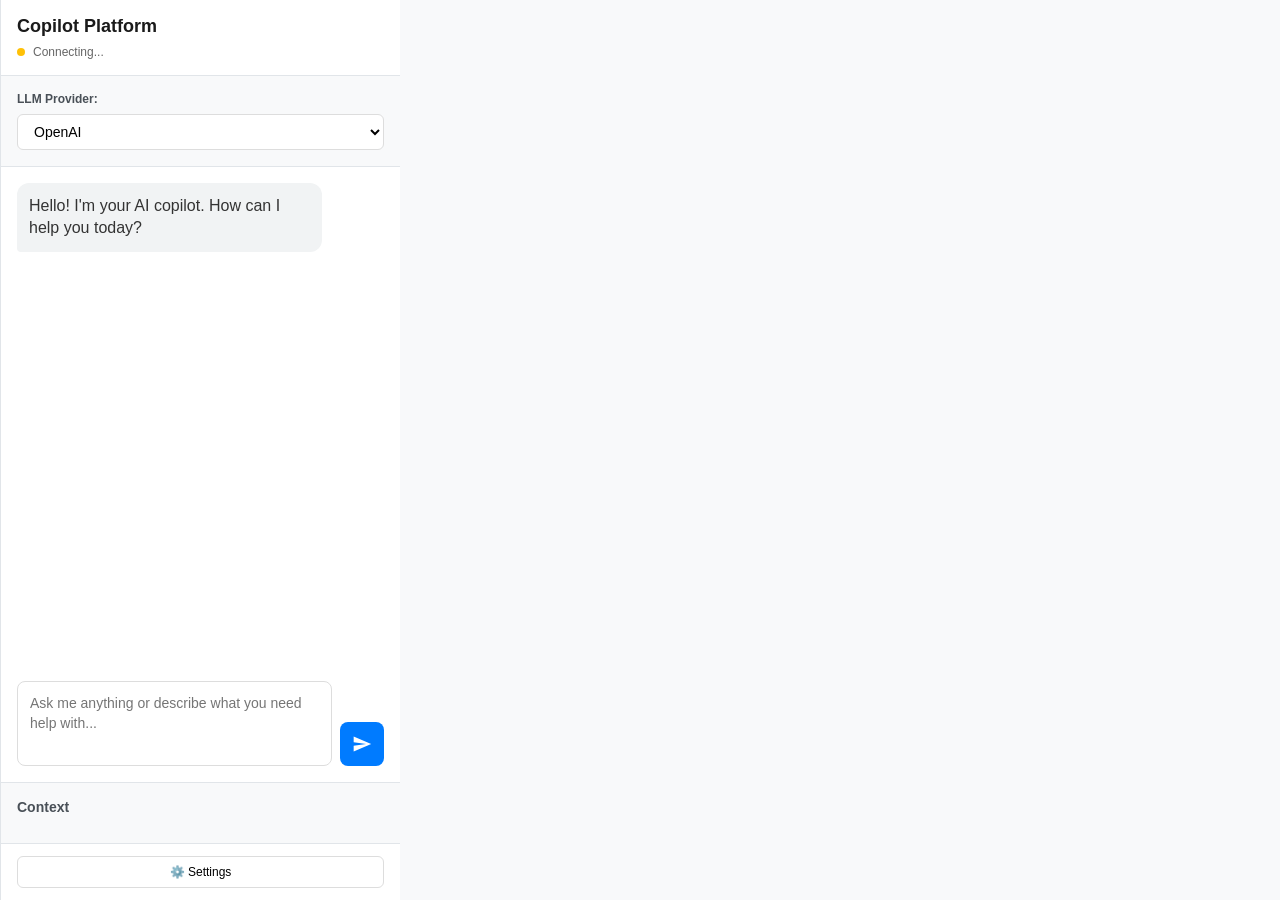
==== extension/sidebar/index.html @ 63136afc "refactor: restructure Chrome extension with sidebar, content scripts, and LLM selector" ====
<!DOCTYPE html>
<html lang="en">
<head>
    <meta charset="UTF-8">
    <meta name="viewport" content="width=device-width, initial-scale=1.0">
    <title>Copilot Platform</title>
    <link rel="stylesheet" href="styles.css">
</head>
<body>
    <div class="sidebar-container">
        <header class="sidebar-header">
            <h1>Copilot Platform</h1>
            <div class="status-indicator">
                <span class="status-dot" id="statusDot"></span>
                <span id="statusText">Connecting...</span>
            </div>
        </header>

        <main class="sidebar-main">
            <div class="llm-selector">
                <label for="llmProvider">LLM Provider:</label>
                <select id="llmProvider">
                    <option value="local">Local</option>
                    <option value="onprem">On-Prem</option>
                    <option value="openai" selected>OpenAI</option>
                    <option value="gemini">Gemini</option>
                </select>
            </div>

            <div class="chat-container">
                <div class="messages" id="messages">
                    <div class="message assistant">
                        <p>Hello! I'm your AI copilot. How can I help you today?</p>
                    </div>
                </div>
                
                <div class="input-container">
                    <textarea 
                        id="messageInput" 
                        placeholder="Ask me anything or describe what you need help with..."
                        rows="3"
                    ></textarea>
                    <button id="sendButton" class="send-button">
                        <svg width="20" height="20" viewBox="0 0 24 24" fill="none">
                            <path d="M2 21L23 12L2 3V10L17 12L2 14V21Z" fill="currentColor"/>
                        </svg>
                    </button>
                </div>
            </div>

            <div class="context-info" id="contextInfo">
                <h3>Context</h3>
                <div class="context-item" id="selectedTextInfo" style="display: none;">
                    <strong>Selected Text:</strong>
                    <span id="selectedTextPreview"></span>
                </div>
                <div class="context-item" id="pdfTextInfo" style="display: none;">
                    <strong>PDF Content:</strong>
                    <span id="pdfTextPreview"></span>
                </div>
            </div>
        </main>

        <footer class="sidebar-footer">
            <div class="settings">
                <button id="settingsBtn" class="settings-btn">
                    ⚙️ Settings
                </button>
            </div>
        </footer>
    </div>

    <script src="sidebar.js"></script>
</body>
</html>
---- extension/sidebar/styles.css ----
* {
    margin: 0;
    padding: 0;
    box-sizing: border-box;
}

body {
    font-family: -apple-system, BlinkMacSystemFont, 'Segoe UI', Roboto, sans-serif;
    background: #f8f9fa;
    color: #333;
    height: 100vh;
    overflow: hidden;
}

.sidebar-container {
    display: flex;
    flex-direction: column;
    height: 100vh;
    width: 400px;
    background: white;
    border-left: 1px solid #e1e5e9;
}

.sidebar-header {
    padding: 16px;
    border-bottom: 1px solid #e1e5e9;
    background: #fff;
}

.sidebar-header h1 {
    font-size: 18px;
    font-weight: 600;
    margin-bottom: 8px;
    color: #1a1a1a;
}

.status-indicator {
    display: flex;
    align-items: center;
    gap: 8px;
    font-size: 12px;
    color: #666;
}

.status-dot {
    width: 8px;
    height: 8px;
    border-radius: 50%;
    background: #ffc107;
    animation: pulse 2s infinite;
}

.status-dot.connected {
    background: #28a745;
    animation: none;
}

.status-dot.error {
    background: #dc3545;
    animation: none;
}

@keyframes pulse {
    0%, 100% { opacity: 1; }
    50% { opacity: 0.5; }
}

.sidebar-main {
    flex: 1;
    display: flex;
    flex-direction: column;
    overflow: hidden;
}

.llm-selector {
    padding: 16px;
    border-bottom: 1px solid #e1e5e9;
    background: #f8f9fa;
}

.llm-selector label {
    display: block;
    font-size: 12px;
    font-weight: 600;
    margin-bottom: 8px;
    color: #495057;
}

.llm-selector select {
    width: 100%;
    padding: 8px 12px;
    border: 1px solid #ddd;
    border-radius: 6px;
    background: white;
    font-size: 14px;
    cursor: pointer;
}

.llm-selector select:focus {
    outline: none;
    border-color: #007bff;
    box-shadow: 0 0 0 2px rgba(0, 123, 255, 0.25);
}

.chat-container {
    flex: 1;
    display: flex;
    flex-direction: column;
    padding: 16px;
}

.messages {
    flex: 1;
    overflow-y: auto;
    margin-bottom: 16px;
    padding-right: 8px;
}

.message {
    margin-bottom: 12px;
    padding: 12px;
    border-radius: 12px;
    max-width: 85%;
    word-wrap: break-word;
}

.message.user {
    background: #007bff;
    color: white;
    margin-left: auto;
    border-bottom-right-radius: 4px;
}

.message.assistant {
    background: #f1f3f4;
    color: #333;
    border-bottom-left-radius: 4px;
}

.message p {
    margin: 0;
    line-height: 1.4;
}

.input-container {
    display: flex;
    gap: 8px;
    align-items: flex-end;
}

#messageInput {
    flex: 1;
    padding: 12px;
    border: 1px solid #ddd;
    border-radius: 8px;
    resize: none;
    font-family: inherit;
    font-size: 14px;
    line-height: 1.4;
    max-height: 100px;
}

#messageInput:focus {
    outline: none;
    border-color: #007bff;
    box-shadow: 0 0 0 2px rgba(0, 123, 255, 0.25);
}

.send-button {
    padding: 12px;
    background: #007bff;
    color: white;
    border: none;
    border-radius: 8px;
    cursor: pointer;
    display: flex;
    align-items: center;
    justify-content: center;
    transition: background-color 0.2s;
}

.send-button:hover {
    background: #0056b3;
}

.send-button:disabled {
    background: #6c757d;
    cursor: not-allowed;
}

.context-info {
    padding: 16px;
    border-top: 1px solid #e1e5e9;
    background: #f8f9fa;
    max-height: 150px;
    overflow-y: auto;
}

.context-info h3 {
    font-size: 14px;
    font-weight: 600;
    margin-bottom: 12px;
    color: #495057;
}

.context-item {
    margin-bottom: 8px;
    font-size: 12px;
}

.context-item strong {
    display: block;
    margin-bottom: 4px;
    color: #495057;
}

.context-item span {
    color: #666;
    word-break: break-word;
}

.sidebar-footer {
    padding: 12px 16px;
    border-top: 1px solid #e1e5e9;
    background: white;
}

.settings-btn {
    width: 100%;
    padding: 8px;
    background: transparent;
    border: 1px solid #ddd;
    border-radius: 6px;
    cursor: pointer;
    font-size: 12px;
    transition: background-color 0.2s;
}

.settings-btn:hover {
    background: #f8f9fa;
}

/* Scrollbar styling */
.messages::-webkit-scrollbar,
.context-info::-webkit-scrollbar {
    width: 6px;
}

.messages::-webkit-scrollbar-track,
.context-info::-webkit-scrollbar-track {
    background: #f1f1f1;
    border-radius: 3px;
}

.messages::-webkit-scrollbar-thumb,
.context-info::-webkit-scrollbar-thumb {
    background: #c1c1c1;
    border-radius: 3px;
}

.messages::-webkit-scrollbar-thumb:hover,
.context-info::-webkit-scrollbar-thumb:hover {
    background: #a8a8a8;
}
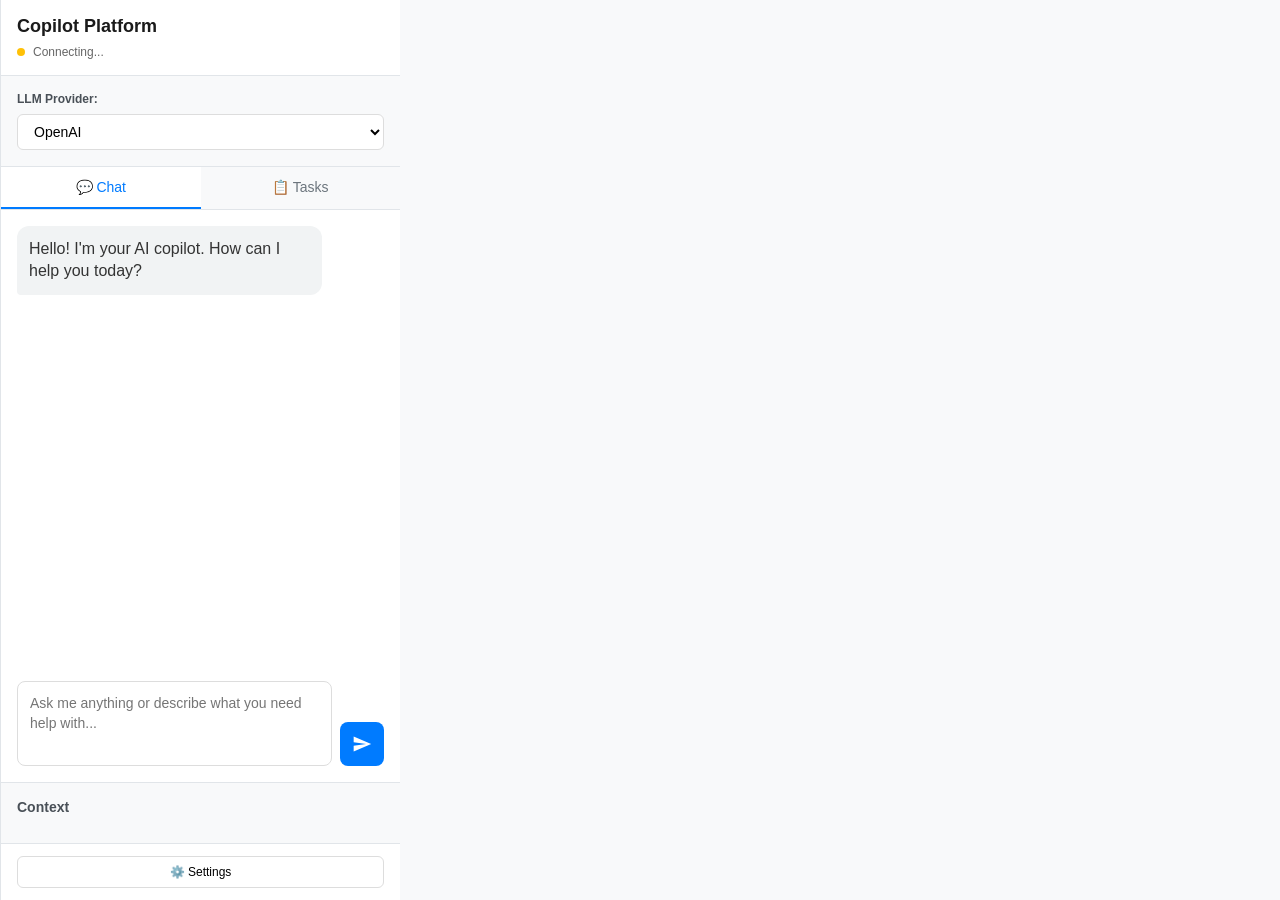
==== commit cd8e925f: "Fix dependency conflicts and system integration issues - Resolve OpenAI version conflicts with langc" ====
--- a/extension/sidebar/index.html
+++ b/extension/sidebar/index.html
@@ -27,36 +27,83 @@
                 </select>
             </div>
 
-            <div class="chat-container">
-                <div class="messages" id="messages">
-                    <div class="message assistant">
-                        <p>Hello! I'm your AI copilot. How can I help you today?</p>
+            <!-- Tab Navigation -->
+            <div class="tab-navigation">
+                <button class="tab-button active" data-tab="chat">💬 Chat</button>
+                <button class="tab-button" data-tab="tasks">📋 Tasks</button>
+            </div>
+
+            <!-- Chat Tab -->
+            <div class="tab-content active" id="chatTab">
+                <div class="chat-container">
+                    <div class="messages" id="messages">
+                        <div class="message assistant">
+                            <p>Hello! I'm your AI copilot. How can I help you today?</p>
+                        </div>
+                    </div>
+                    
+                    <div class="input-container">
+                        <textarea 
+                            id="messageInput" 
+                            placeholder="Ask me anything or describe what you need help with..."
+                            rows="3"
+                        ></textarea>
+                        <button id="sendButton" class="send-button">
+                            <svg width="20" height="20" viewBox="0 0 24 24" fill="none">
+                                <path d="M2 21L23 12L2 3V10L17 12L2 14V21Z" fill="currentColor"/>
+                            </svg>
+                        </button>
                     </div>
                 </div>
-                
-                <div class="input-container">
-                    <textarea 
-                        id="messageInput" 
-                        placeholder="Ask me anything or describe what you need help with..."
-                        rows="3"
-                    ></textarea>
-                    <button id="sendButton" class="send-button">
-                        <svg width="20" height="20" viewBox="0 0 24 24" fill="none">
-                            <path d="M2 21L23 12L2 3V10L17 12L2 14V21Z" fill="currentColor"/>
-                        </svg>
-                    </button>
+
+                <div class="context-info" id="contextInfo">
+                    <h3>Context</h3>
+                    <div class="context-item" id="selectedTextInfo" style="display: none;">
+                        <strong>Selected Text:</strong>
+                        <span id="selectedTextPreview"></span>
+                    </div>
+                    <div class="context-item" id="pdfTextInfo" style="display: none;">
+                        <strong>PDF Content:</strong>
+                        <span id="pdfTextPreview"></span>
+                    </div>
                 </div>
             </div>
 
-            <div class="context-info" id="contextInfo">
-                <h3>Context</h3>
-                <div class="context-item" id="selectedTextInfo" style="display: none;">
-                    <strong>Selected Text:</strong>
-                    <span id="selectedTextPreview"></span>
-                </div>
-                <div class="context-item" id="pdfTextInfo" style="display: none;">
-                    <strong>PDF Content:</strong>
-                    <span id="pdfTextPreview"></span>
+            <!-- Tasks Tab -->
+            <div class="tab-content" id="tasksTab">
+                <div class="tasks-container">
+                    <div class="tasks-header">
+                        <h3>📋 Extracted Tasks</h3>
+                        <div class="tasks-controls">
+                            <button id="extractTasksBtn" class="extract-tasks-btn">
+                                🔍 Extract Tasks
+                            </button>
+                            <button id="clearTasksBtn" class="clear-tasks-btn">
+                                🗑️ Clear All
+                            </button>
+                        </div>
+                    </div>
+                    
+                    <div class="tasks-summary" id="tasksSummary">
+                        <div class="summary-item">
+                            <span class="summary-label">Total:</span>
+                            <span class="summary-value" id="totalTasks">0</span>
+                        </div>
+                        <div class="summary-item">
+                            <span class="summary-label">Pending:</span>
+                            <span class="summary-value" id="pendingTasks">0</span>
+                        </div>
+                        <div class="summary-item">
+                            <span class="summary-label">Completed:</span>
+                            <span class="summary-value" id="completedTasks">0</span>
+                        </div>
+                    </div>
+                    
+                    <div class="tasks-list" id="tasksList">
+                        <div class="no-tasks">
+                            <p>No tasks extracted yet. Select text or ask a question to extract tasks.</p>
+                        </div>
+                    </div>
                 </div>
             </div>
         </main>
--- a/extension/sidebar/styles.css
+++ b/extension/sidebar/styles.css
@@ -262,3 +262,356 @@
 .context-info::-webkit-scrollbar-thumb:hover {
     background: #a8a8a8;
 }
+
+/* Citations styling */
+.citations {
+    margin-top: 12px;
+    padding: 12px;
+    background: #f8f9fa;
+    border-radius: 8px;
+    border: 1px solid #e9ecef;
+}
+
+.citations-header {
+    font-size: 12px;
+    font-weight: 600;
+    color: #495057;
+    margin-bottom: 8px;
+    display: flex;
+    align-items: center;
+    gap: 4px;
+}
+
+.citation-item {
+    margin-bottom: 8px;
+    padding: 8px;
+    background: white;
+    border-radius: 6px;
+    border: 1px solid #dee2e6;
+    cursor: pointer;
+    transition: all 0.2s ease;
+}
+
+.citation-item:hover {
+    border-color: #007bff;
+    box-shadow: 0 2px 4px rgba(0, 123, 255, 0.1);
+}
+
+.citation-item.expanded {
+    border-color: #007bff;
+    background: #f8f9ff;
+}
+
+.citation-title {
+    font-size: 12px;
+    font-weight: 600;
+    color: #007bff;
+    margin-bottom: 4px;
+}
+
+.citation-meta {
+    display: flex;
+    gap: 12px;
+    margin-bottom: 6px;
+    font-size: 10px;
+}
+
+.citation-type {
+    background: #e9ecef;
+    color: #495057;
+    padding: 2px 6px;
+    border-radius: 4px;
+    font-weight: 500;
+}
+
+.citation-score {
+    color: #6c757d;
+    font-weight: 500;
+}
+
+.citation-preview {
+    font-size: 11px;
+    color: #6c757d;
+    line-height: 1.3;
+    max-height: 40px;
+    overflow: hidden;
+    transition: max-height 0.3s ease;
+}
+
+.citation-item.expanded .citation-preview {
+    max-height: 200px;
+}
+
+.citation-item:last-child {
+    margin-bottom: 0;
+}
+
+/* Tab Navigation */
+.tab-navigation {
+    display: flex;
+    border-bottom: 1px solid #e1e5e9;
+    background: #f8f9fa;
+}
+
+.tab-button {
+    flex: 1;
+    padding: 12px 16px;
+    border: none;
+    background: transparent;
+    cursor: pointer;
+    font-size: 14px;
+    font-weight: 500;
+    color: #6c757d;
+    transition: all 0.2s ease;
+    border-bottom: 2px solid transparent;
+}
+
+.tab-button:hover {
+    background: #e9ecef;
+    color: #495057;
+}
+
+.tab-button.active {
+    color: #007bff;
+    border-bottom-color: #007bff;
+    background: white;
+}
+
+.tab-content {
+    display: none;
+    flex: 1;
+    overflow: hidden;
+}
+
+.tab-content.active {
+    display: flex;
+    flex-direction: column;
+}
+
+/* Tasks Tab Styling */
+.tasks-container {
+    display: flex;
+    flex-direction: column;
+    height: 100%;
+    padding: 16px;
+}
+
+.tasks-header {
+    display: flex;
+    justify-content: space-between;
+    align-items: center;
+    margin-bottom: 16px;
+    padding-bottom: 12px;
+    border-bottom: 1px solid #e1e5e9;
+}
+
+.tasks-header h3 {
+    font-size: 16px;
+    font-weight: 600;
+    color: #495057;
+    margin: 0;
+}
+
+.tasks-controls {
+    display: flex;
+    gap: 8px;
+}
+
+.extract-tasks-btn,
+.clear-tasks-btn {
+    padding: 6px 12px;
+    border: 1px solid #ddd;
+    border-radius: 6px;
+    background: white;
+    cursor: pointer;
+    font-size: 12px;
+    font-weight: 500;
+    transition: all 0.2s ease;
+}
+
+.extract-tasks-btn {
+    color: #007bff;
+    border-color: #007bff;
+}
+
+.extract-tasks-btn:hover {
+    background: #007bff;
+    color: white;
+}
+
+.clear-tasks-btn {
+    color: #dc3545;
+    border-color: #dc3545;
+}
+
+.clear-tasks-btn:hover {
+    background: #dc3545;
+    color: white;
+}
+
+.tasks-summary {
+    display: flex;
+    gap: 16px;
+    margin-bottom: 16px;
+    padding: 12px;
+    background: #f8f9fa;
+    border-radius: 8px;
+    border: 1px solid #e9ecef;
+}
+
+.summary-item {
+    display: flex;
+    flex-direction: column;
+    align-items: center;
+    gap: 4px;
+}
+
+.summary-label {
+    font-size: 11px;
+    color: #6c757d;
+    font-weight: 500;
+}
+
+.summary-value {
+    font-size: 18px;
+    font-weight: 600;
+    color: #495057;
+}
+
+.tasks-list {
+    flex: 1;
+    overflow-y: auto;
+    padding-right: 8px;
+}
+
+.no-tasks {
+    display: flex;
+    align-items: center;
+    justify-content: center;
+    height: 200px;
+    color: #6c757d;
+    font-style: italic;
+    text-align: center;
+}
+
+.task-item {
+    margin-bottom: 12px;
+    padding: 12px;
+    background: white;
+    border: 1px solid #e9ecef;
+    border-radius: 8px;
+    transition: all 0.2s ease;
+}
+
+.task-item:hover {
+    border-color: #007bff;
+    box-shadow: 0 2px 4px rgba(0, 123, 255, 0.1);
+}
+
+.task-item.completed {
+    background: #f8f9fa;
+    border-color: #28a745;
+}
+
+.task-item.completed .task-action {
+    text-decoration: line-through;
+    color: #6c757d;
+}
+
+.task-header {
+    display: flex;
+    align-items: flex-start;
+    gap: 12px;
+    margin-bottom: 8px;
+}
+
+.task-checkbox {
+    width: 18px;
+    height: 18px;
+    margin-top: 2px;
+    cursor: pointer;
+}
+
+.task-content {
+    flex: 1;
+}
+
+.task-action {
+    font-size: 14px;
+    font-weight: 500;
+    color: #495057;
+    margin-bottom: 4px;
+    line-height: 1.4;
+}
+
+.task-meta {
+    display: flex;
+    gap: 12px;
+    margin-bottom: 8px;
+    font-size: 12px;
+}
+
+.task-deadline {
+    color: #dc3545;
+    font-weight: 500;
+}
+
+.task-priority {
+    padding: 2px 6px;
+    border-radius: 4px;
+    font-weight: 500;
+    font-size: 10px;
+}
+
+.task-priority.high {
+    background: #f8d7da;
+    color: #721c24;
+}
+
+.task-priority.medium {
+    background: #fff3cd;
+    color: #856404;
+}
+
+.task-priority.low {
+    background: #d1ecf1;
+    color: #0c5460;
+}
+
+.task-assignee {
+    color: #6c757d;
+}
+
+.task-context {
+    font-size: 12px;
+    color: #6c757d;
+    font-style: italic;
+    margin-top: 8px;
+    padding-top: 8px;
+    border-top: 1px solid #f1f3f4;
+}
+
+.task-source {
+    font-size: 10px;
+    color: #adb5bd;
+    margin-top: 4px;
+}
+
+/* Task list scrollbar */
+.tasks-list::-webkit-scrollbar {
+    width: 6px;
+}
+
+.tasks-list::-webkit-scrollbar-track {
+    background: #f1f1f1;
+    border-radius: 3px;
+}
+
+.tasks-list::-webkit-scrollbar-thumb {
+    background: #c1c1c1;
+    border-radius: 3px;
+}
+
+.tasks-list::-webkit-scrollbar-thumb:hover {
+    background: #a8a8a8;
+}
